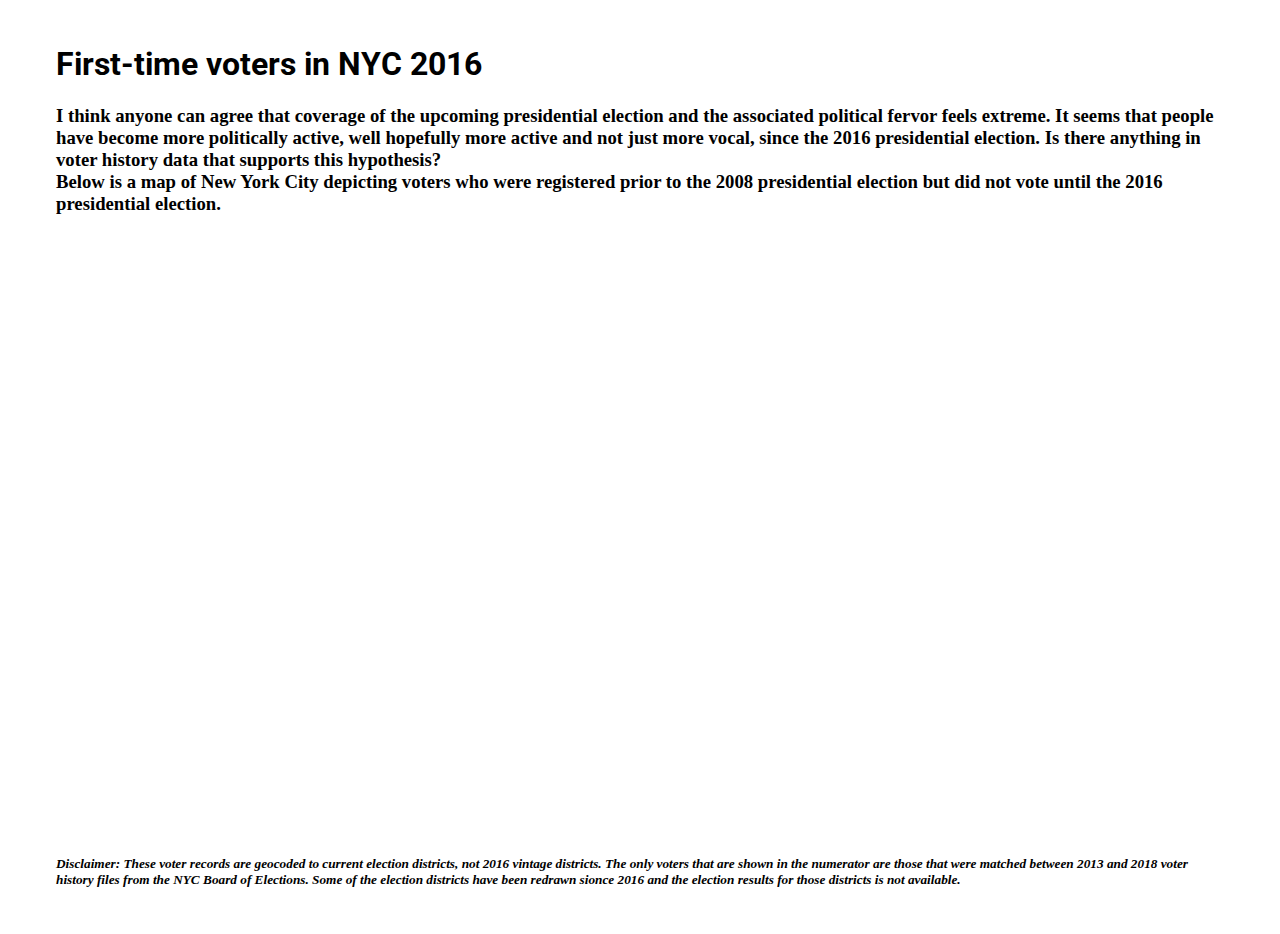
==== NYCvoters2016/index.html @ 1599dcbc "inital push of all NYC voter data" ====
<!DOCTYPE html>
  <head>
    <meta charset="utf-8">
    <title>NYC 2016</title>
    <link rel="stylesheet" href="style.css">
    <link href="https://fonts.googleapis.com/css2?family=Roboto&display=swap" rel="stylesheet">
    <meta name="viewport" content="initial-scale=1,maximum-scale=1,user-scalable=no" />
    <script src="https://api.mapbox.com/mapbox-gl-js/v1.12.0/mapbox-gl.js"></script>
    <link href="https://api.mapbox.com/mapbox-gl-js/v1.12.0/mapbox-gl.css" rel="stylesheet" />  
  </head>
  <body>
      <h1>First-time voters in NYC 2016</h1>
      <h3>I think anyone can agree that coverage of the upcoming presidential election and the associated political 
          fervor feels extreme. It seems that people have become more politically active, well hopefully more active 
          and not just more vocal, since the 2016 presidential election. Is there anything in voter history data that 
          supports this hypothesis?  
        <br/>
        Below is a map of New York City depicting voters who were registered prior to the 2008 presidential election 
        but did not vote until the 2016 presidential election.
      </h3>  
    <div id="d3-container" style="height: 600px" style="position: abolute;"></div>
   <h5><i>Disclaimer: These voter records are geocoded to current election districts, not 2016 vintage districts. 
       The only voters that are shown in the numerator are those that were matched between 2013 and 2018 
       voter history files from the NYC Board of Elections. Some of the election districts have been redrawn sionce 2016 
       and the election results for those districts is not available.</i></h2>
   </h5>
    </div>
    <script src="../lib/d3.js"></script>
    <script src="https://d3js.org/d3-array.v2.min.js"></script>
    <script src="https://d3js.org/topojson.v3.min.js"></script>
    <script src="main.js"></script>
  </body>
</html>
---- NYCvoters2016/style.css ----
body {
    /* ref: https://fonts.google.com/specimen/Source+Sans+Pro?selection.family=Source+Sans+Pro */
    font-family: "Roboto", sans-serif;
    padding: 1em 3em;
  }

h3 {
    font-family: "Roboto light";
}

h5 {
    font-family: "Roboto light"
}

.dists {
    stroke: black;
    stroke-width: .25;
}

path.dists:hover {
    stroke: black;
    stroke-width: 1.5;
}

.tooltip {
    display: block;
    height: fit-content;
    background-color: white;
    opacity: 0.8;
    pointer-events: none;
    padding: 5px;
}
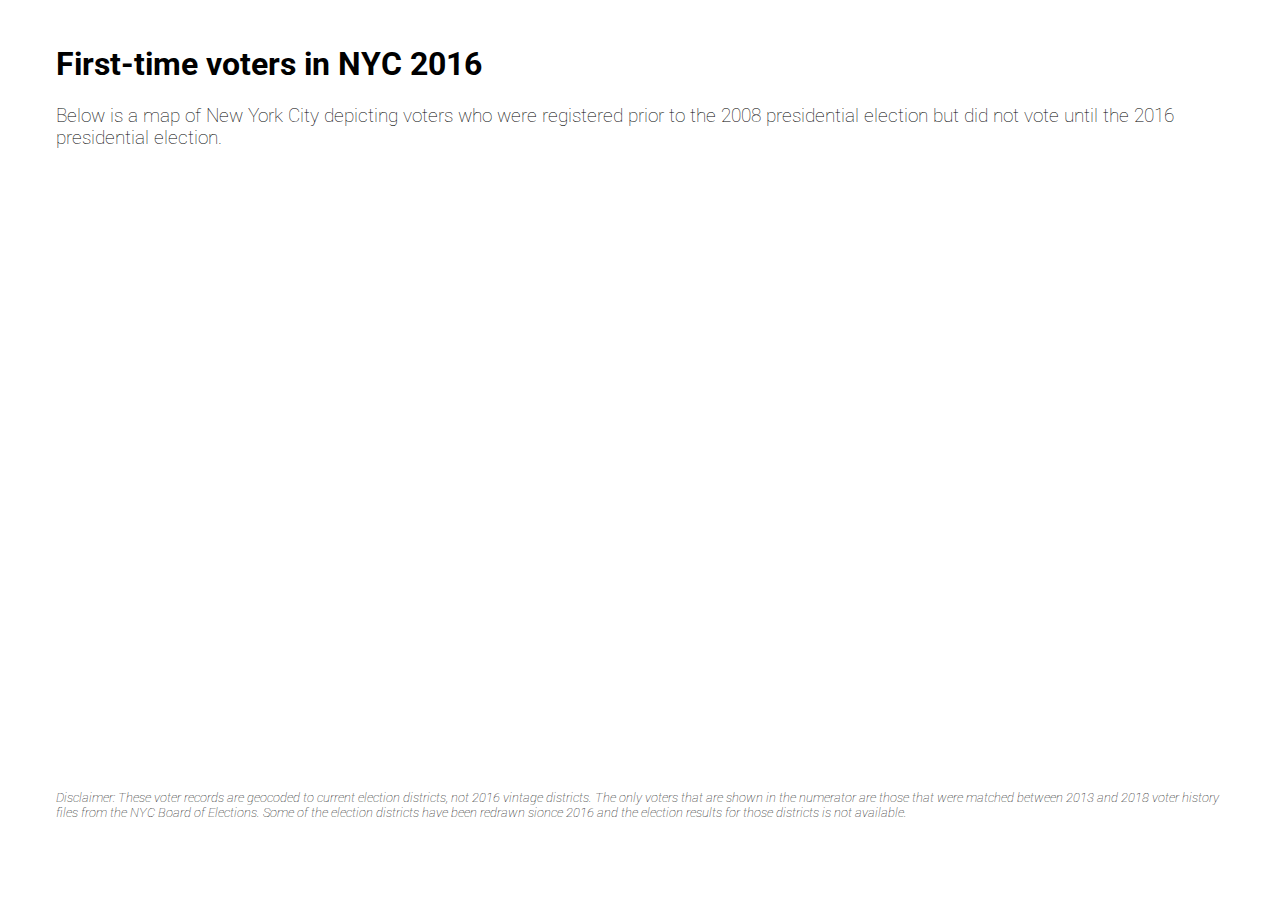
==== commit 1b986ec1: "CSS and GeoJSON updates." ====
--- a/NYCvoters2016/index.html
+++ b/NYCvoters2016/index.html
@@ -10,11 +10,7 @@
   </head>
   <body>
       <h1>First-time voters in NYC 2016</h1>
-      <h3>I think anyone can agree that coverage of the upcoming presidential election and the associated political 
-          fervor feels extreme. It seems that people have become more politically active, well hopefully more active 
-          and not just more vocal, since the 2016 presidential election. Is there anything in voter history data that 
-          supports this hypothesis?  
-        <br/>
+      <h3>  
         Below is a map of New York City depicting voters who were registered prior to the 2008 presidential election 
         but did not vote until the 2016 presidential election.
       </h3>  
--- a/NYCvoters2016/style.css
+++ b/NYCvoters2016/style.css
@@ -5,21 +5,40 @@
   }
 
 h3 {
-    font-family: "Roboto light";
+    font-weight: lighter;
 }
 
 h5 {
-    font-family: "Roboto light"
+    font-weight: lighter;
 }
 
-.dists {
+/* path.trump {
     stroke: black;
     stroke-width: .25;
+    cursor: default;
+} */
+
+path {
+    stroke: rgb(53, 52, 52);
+    stroke-width: .25;
+    cursor: default;
 }
 
-path.dists:hover {
+path:hover {
     stroke: black;
-    stroke-width: 1.5;
+    stroke-width: 2;
+}
+
+path.trump:hover {
+    fill: rgb(189, 9, 9);
+    stroke: white;
+    stroke-width: 3;
+}
+
+path.clinton:hover {
+    fill: darkblue;
+    stroke: white;
+    stroke-width: 3;
 }
 
 .tooltip {
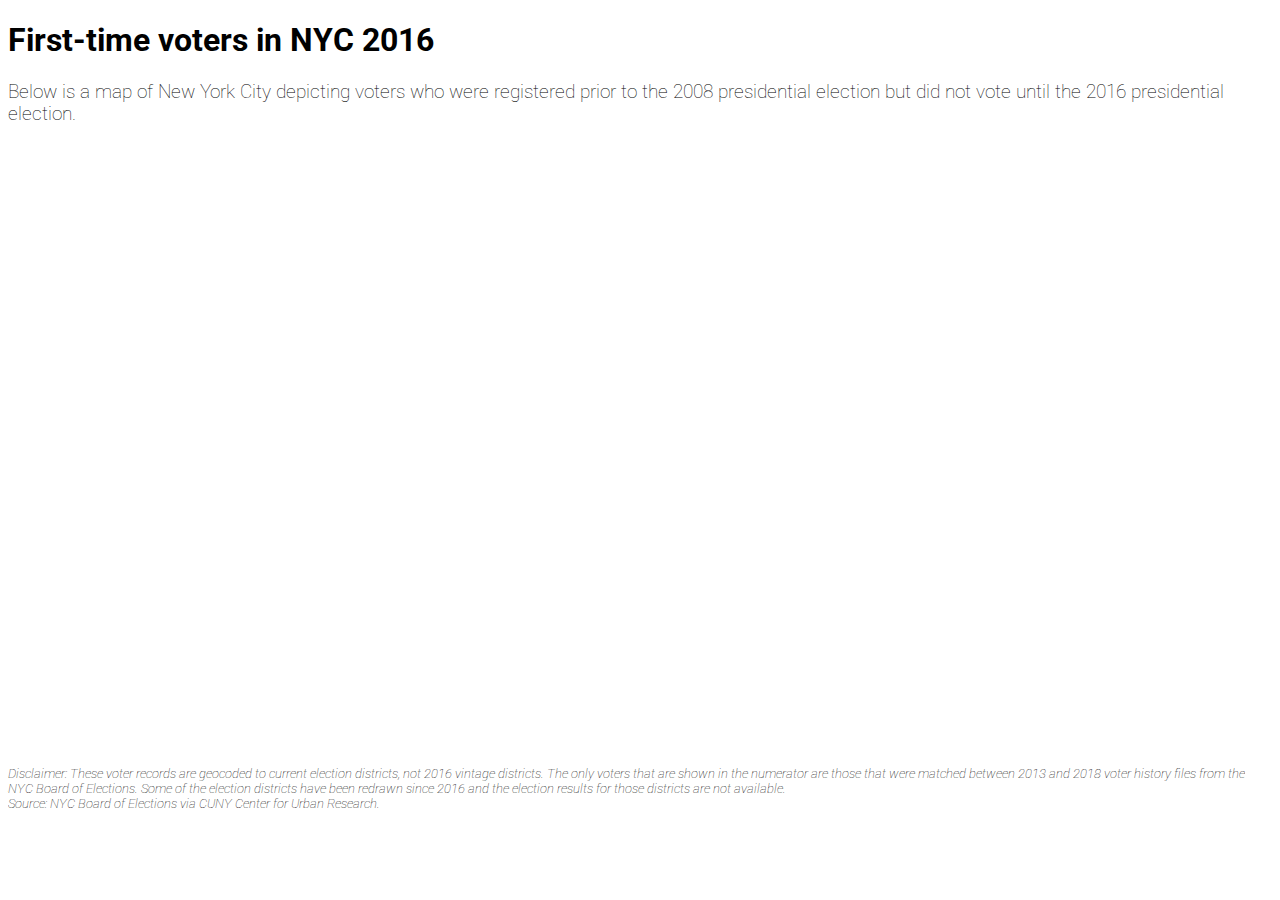
==== commit bff40a48: "Added legend, updated tooltip" ====
--- a/NYCvoters2016/index.html
+++ b/NYCvoters2016/index.html
@@ -14,11 +14,15 @@
         Below is a map of New York City depicting voters who were registered prior to the 2008 presidential election 
         but did not vote until the 2016 presidential election.
       </h3>  
-    <div id="d3-container" style="height: 600px" style="position: abolute;"></div>
+    <div id="legend"></div>
+    <div id="d3-container" style="height: 600px" style="position: abolute;">
+      
+    </div>
    <h5><i>Disclaimer: These voter records are geocoded to current election districts, not 2016 vintage districts. 
        The only voters that are shown in the numerator are those that were matched between 2013 and 2018 
-       voter history files from the NYC Board of Elections. Some of the election districts have been redrawn sionce 2016 
-       and the election results for those districts is not available.</i></h2>
+       voter history files from the NYC Board of Elections. Some of the election districts have been redrawn since 2016 
+       and the election results for those districts are not available. 
+      </br>Source: NYC Board of Elections via CUNY Center for Urban Research.</i></h2>
    </h5>
     </div>
     <script src="../lib/d3.js"></script>
--- a/NYCvoters2016/style.css
+++ b/NYCvoters2016/style.css
@@ -1,7 +1,7 @@
 body {
     /* ref: https://fonts.google.com/specimen/Source+Sans+Pro?selection.family=Source+Sans+Pro */
     font-family: "Roboto", sans-serif;
-    padding: 1em 3em;
+    padding: 0;
   }
 
 h3 {
@@ -41,11 +41,29 @@
     stroke-width: 3;
 }
 
+path.clinton:hover {
+    fill: darkblue;
+    stroke: white;
+    stroke-width: 3;
+}
+
 .tooltip {
     display: block;
     height: fit-content;
-    background-color: white;
+    background-color: white; 
     opacity: 0.8;
     pointer-events: none;
     padding: 5px;
-}+    border: .5px solid black;
+}
+.legend {
+    position: relative;
+    padding-bottom: 0;
+}
+
+.legendText {
+    text-anchor: middle;
+    font-weight: bold;
+    font-size: 1rem;
+}
+
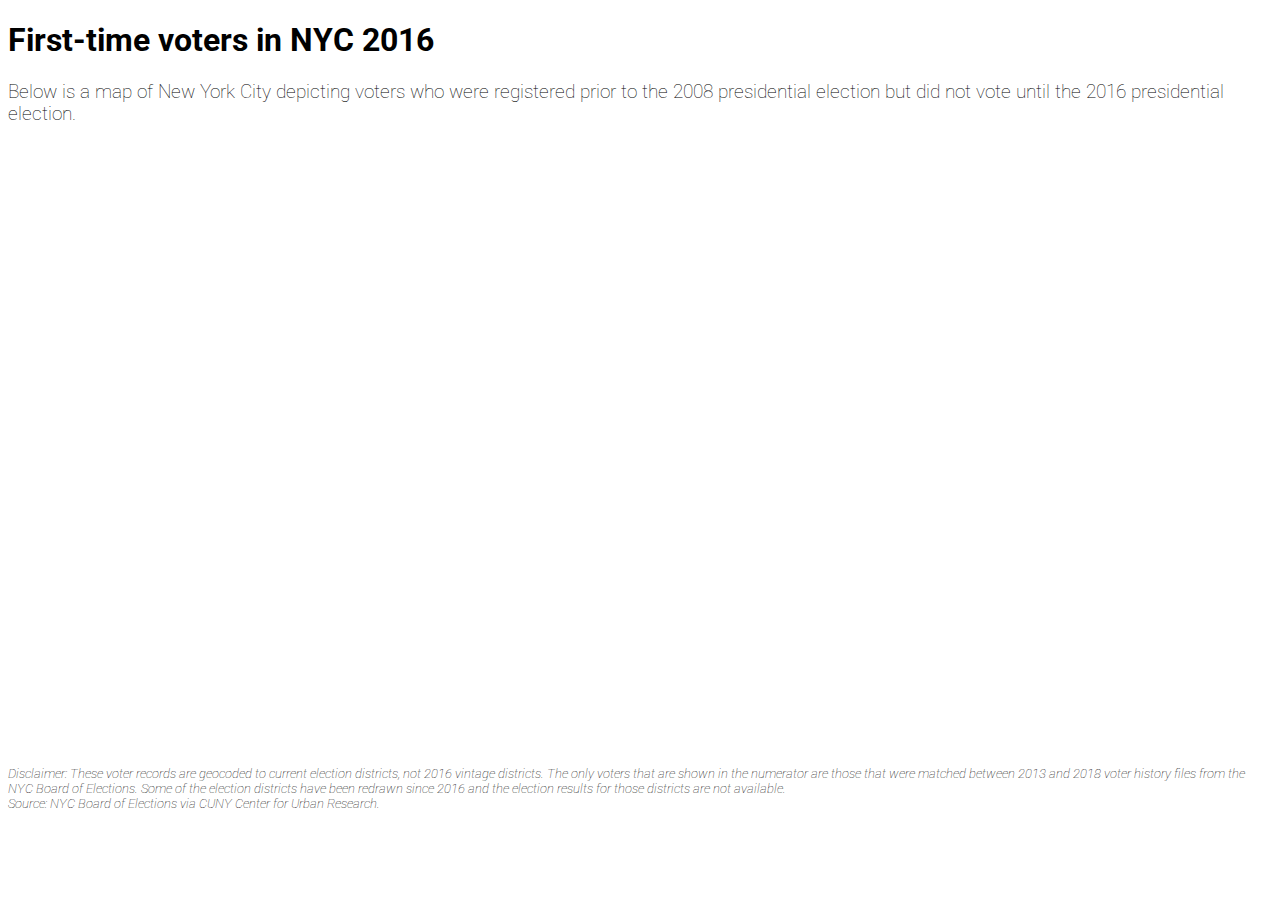
==== commit e3c41f17: "adjust legend" ====
--- a/NYCvoters2016/index.html
+++ b/NYCvoters2016/index.html
@@ -14,10 +14,13 @@
         Below is a map of New York City depicting voters who were registered prior to the 2008 presidential election 
         but did not vote until the 2016 presidential election.
       </h3>  
-    <div id="legend"></div>
+    
     <div id="d3-container" style="height: 600px" style="position: abolute;">
+    
+      <div id="legend"></div>
+    </div>
       
-    </div>
+    
    <h5><i>Disclaimer: These voter records are geocoded to current election districts, not 2016 vintage districts. 
        The only voters that are shown in the numerator are those that were matched between 2013 and 2018 
        voter history files from the NYC Board of Elections. Some of the election districts have been redrawn since 2016 
--- a/NYCvoters2016/style.css
+++ b/NYCvoters2016/style.css
@@ -56,14 +56,17 @@
     padding: 5px;
     border: .5px solid black;
 }
+
 .legend {
-    position: relative;
-    padding-bottom: 0;
+    position: absolute;
+    padding: 5px;
+    z-index: 1;
 }
 
 .legendText {
     text-anchor: middle;
     font-weight: bold;
-    font-size: 1rem;
+    font-size: 1.25em;
+    padding: 2px;
 }
 
